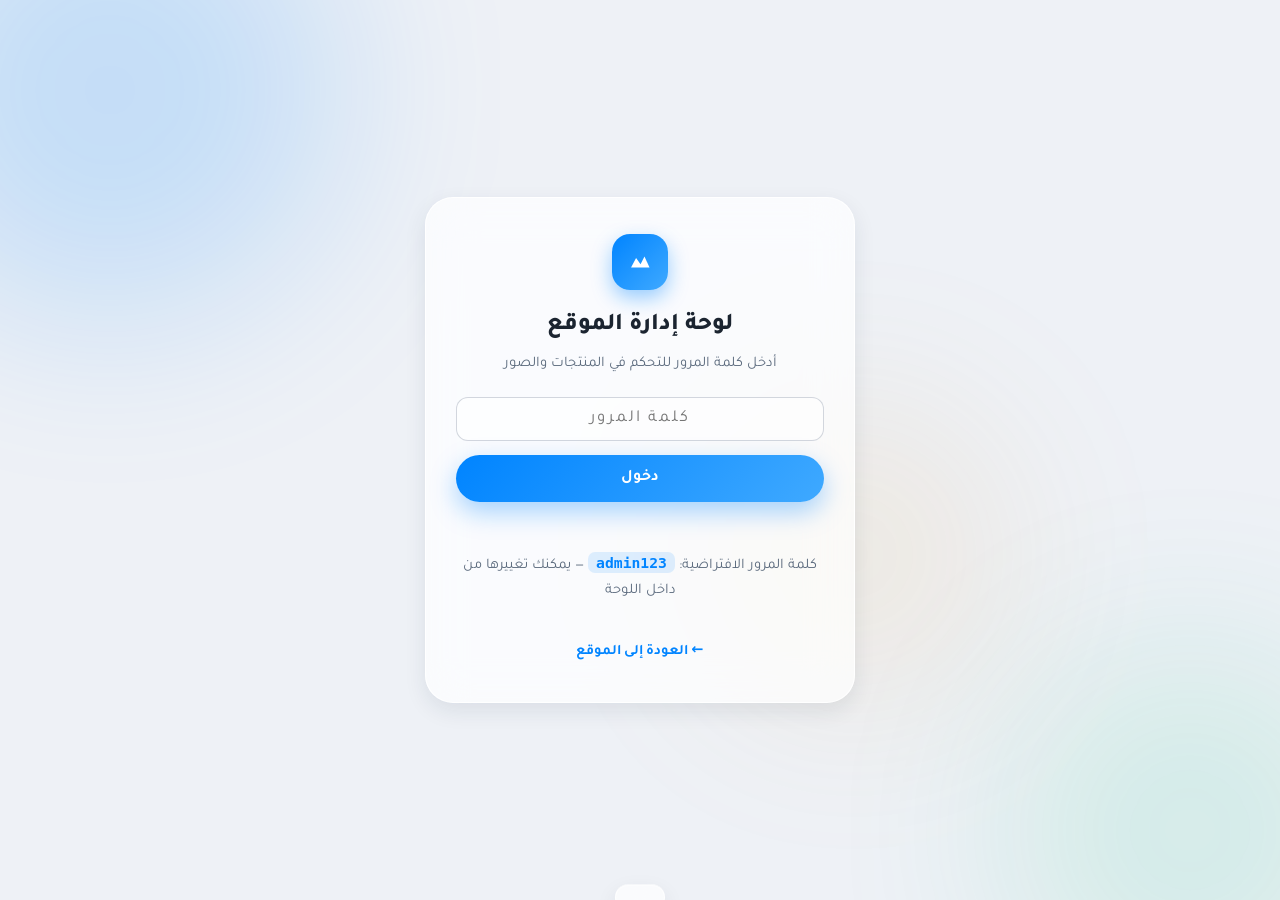
==== admin.html @ 9f842e6d "إضافة صفحة إدارة الموقع مع إضافة/تعديل/حذف المنتجات والصور" ====
<!DOCTYPE html>
<html lang="ar" dir="rtl">
<head>
<meta charset="UTF-8">
<meta name="viewport" content="width=device-width, initial-scale=1.0">
<title>لوحة إدارة الموقع | معمل الصخور</title>
<meta name="robots" content="noindex">
<link rel="preconnect" href="https://fonts.googleapis.com">
<link rel="preconnect" href="https://fonts.gstatic.com" crossorigin>
<link href="https://fonts.googleapis.com/css2?family=Tajawal:wght@300;400;500;700;800&display=swap" rel="stylesheet">
<link rel="stylesheet" href="css/style.css">
<link rel="stylesheet" href="css/admin.css">
<link rel="icon" href="data:image/svg+xml,<svg xmlns='http://www.w3.org/2000/svg' viewBox='0 0 100 100'><rect width='100' height='100' rx='24' fill='%230084FF'/><path d='M22 66 L38 40 L52 58 L64 34 L78 66 Z' fill='white'/></svg>">
</head>
<body>

<div class="bg-orbs" aria-hidden="true">
  <span class="orb orb-1"></span>
  <span class="orb orb-2"></span>
  <span class="orb orb-3"></span>
</div>

<div class="login-wrap" id="loginView">
  <form class="login-card glass" id="loginForm" novalidate>
    <span class="brand-mark login-mark">
      <svg viewBox="0 0 100 100" width="28" height="28"><path d="M18 70 L36 36 L52 58 L66 30 L84 70 Z" fill="currentColor"/></svg>
    </span>
    <h1>لوحة إدارة الموقع</h1>
    <p>أدخل كلمة المرور للتحكم في المنتجات والصور</p>
    <div class="field">
      <input id="passInput" type="password" placeholder="كلمة المرور" autocomplete="current-password" required>
    </div>
    <button type="submit" class="btn btn-primary btn-lg btn-block">دخول</button>
    <p class="form-note" id="loginNote" role="status"></p>
    <p class="login-hint">كلمة المرور الافتراضية: <code>admin123</code> — يمكنك تغييرها من داخل اللوحة</p>
    <a class="back-link" href="index.html">← العودة إلى الموقع</a>
  </form>
</div>

<div id="adminView" hidden>
  <header class="nav glass admin-nav">
    <div class="container nav-inner">
      <a href="index.html" class="btn btn-ghost">← عرض الموقع</a>
      <b class="admin-title">إدارة المنتجات</b>
      <div class="nav-actions">
        <span class="stat-pill glass">المنتجات: <b id="statCount">0</b></span>
        <button class="icon-btn" id="themeToggle" title="الوضع الليلي" aria-label="تبديل المظهر">
          <svg class="ic-sun" viewBox="0 0 24 24" width="18" height="18"><circle cx="12" cy="12" r="4.5" fill="none" stroke="currentColor" stroke-width="1.8"/><g stroke="currentColor" stroke-width="1.8" stroke-linecap="round"><path d="M12 2.5v2.2M12 19.3v2.2M2.5 12h2.2M19.3 12h2.2M5.2 5.2l1.6 1.6M17.2 17.2l1.6 1.6M18.8 5.2l-1.6 1.6M6.8 17.2l-1.6 1.6"/></g></svg>
          <svg class="ic-moon" viewBox="0 0 24 24" width="18" height="18"><path d="M20 14.5A8.2 8.2 0 0 1 9.5 4 8.5 8.5 0 1 0 20 14.5Z" fill="none" stroke="currentColor" stroke-width="1.8" stroke-linejoin="round"/></svg>
        </button>
        <button class="btn btn-outline" id="logoutBtn">خروج</button>
      </div>
    </div>
  </header>

  <main class="container admin-main">

    <section class="panel glass">
      <div class="panel-head">
        <h2 id="formTitle">إضافة منتج جديد</h2>
        <button type="button" class="btn btn-ghost" id="cancelEdit" hidden>إلغاء التعديل</button>
      </div>

      <form id="productForm" class="p-form" novalidate>
        <input type="hidden" id="fId">
        <div class="field-row">
          <div class="field"><label for="fName">اسم المنتج *</label><input id="fName" type="text" placeholder="مثال: ركام 10-20 مم" required></div>
          <div class="field"><label for="fCat">القسم</label>
            <select id="fCat">
              <option value="crush">ركام مكسور</option>
              <option value="natural">حجر طبيعي</option>
              <option value="powder">منتجات مطحونة</option>
            </select>
          </div>
        </div>

        <div class="field"><label for="fDesc">الوصف</label><textarea id="fDesc" rows="2" placeholder="وصف مختصر للمنتج..."></textarea></div>

        <div class="field-row three">
          <div class="field"><label for="fSize">المقاس</label><input id="fSize" type="text" placeholder="10 – 20 مم"></div>
          <div class="field"><label for="fUse">الاستخدام</label><input id="fUse" type="text" placeholder="خرسانة مسلحة"></div>
          <div class="field"><label for="fPrice">السعر</label><input id="fPrice" type="text" placeholder="السعر عند الطلب"></div>
        </div>

        <div class="field">
          <label>صورة المنتج (اختياري)</label>
          <label class="file-box" for="fImage"><span id="fileLabel">📷 اختر صورة من جهازك — JPG أو PNG</span></label>
          <input id="fImage" type="file" accept="image/*" hidden>
          <div class="img-preview" id="imgPreview" hidden>
            <img id="previewImg" alt="معاينة">
            <button type="button" class="btn btn-outline" id="removeImg">إزالة الصورة</button>
          </div>
        </div>

        <button type="submit" class="btn btn-primary btn-lg" id="submitBtn">إضافة المنتج</button>
        <p class="form-note" id="formNote" role="status"></p>
      </form>
    </section>

    <section class="admin-toolbar">
      <h2>المنتجات <span class="count-badge" id="countLabel">0</span></h2>
      <div class="tool-actions">
        <button class="btn btn-ghost" id="changePassBtn">🔒 تغيير كلمة المرور</button>
        <button class="btn btn-ghost" id="restoreBtn">↺ استعادة المنتجات الأصلية</button>
        <button class="btn btn-ghost ghost-danger" id="clearBtn">حذف الكل</button>
      </div>
    </section>

    <section class="admin-grid" id="adminGrid"></section>
    <p class="empty-state glass" id="adminEmpty" hidden>لا توجد منتجات — أضف أول منتج من النموذج أعلاه.</p>

    <p class="storage-note">* التعديلات تُحفظ في هذا المتصفح وتظهر مباشرة في الموقع. عند الرفع على GitHub تُحفظ نسخة الموقع ثابتة، لذا لحفظ التغييرات دائماً اضغط «تصدير المنتجات» واستبدل ملف <code>js/products.js</code>.</p>
    <button class="btn btn-ghost" id="exportBtn">تصدير المنتجات (products.js)</button>
  </main>
</div>

<div class="toast glass" id="toast"></div>

<script src="js/products.js"></script>
<script src="js/admin.js"></script>
</body>
</html>
---- css/style.css ----
:root{
  --blue:#0084FF;
  --blue-2:#3FA9FF;
  --gold:#E8A33D;
  --green:#22C58B;
  --bg:#EEF1F6;
  --bg-2:#E4E9F1;
  --text:#1B2430;
  --muted:#5C6B7E;
  --glass:rgba(255,255,255,.72);
  --glass-brd:rgba(255,255,255,.9);
  --card:#ffffff;
  --shadow:0 18px 44px rgba(24,40,70,.12);
  --shadow-sm:0 8px 22px rgba(24,40,70,.09);
  --r-lg:24px;
  --r-md:16px;
  --r-sm:12px;
  --ring:0 0 0 4px rgba(0,132,255,.18);
}

html[data-theme="dark"]{
  --bg:#15181D;
  --bg-2:#11141A;
  --text:#E9EEF5;
  --muted:#98A6B8;
  --glass:rgba(38,43,52,.66);
  --glass-brd:rgba(255,255,255,.10);
  --card:#1E232B;
  --shadow:0 18px 44px rgba(0,0,0,.45);
  --shadow-sm:0 8px 22px rgba(0,0,0,.35);
}

*{box-sizing:border-box;margin:0;padding:0}
[hidden]{display:none!important}
html{scroll-behavior:smooth}
body{
  font-family:'Tajawal',system-ui,"Segoe UI",sans-serif;
  background:var(--bg);
  color:var(--text);
  line-height:1.7;
  overflow-x:hidden;
  transition:background .4s,color .4s;
}
a{color:inherit;text-decoration:none}
img{max-width:100%;display:block}
button,input,textarea{font-family:inherit}
.container{width:min(1180px,92%);margin-inline:auto}

.bg-orbs{position:fixed;inset:0;z-index:-1;overflow:hidden}
.orb{position:absolute;border-radius:50%;filter:blur(90px);opacity:.5}
.orb-1{width:460px;height:460px;background:rgba(0,132,255,.35);top:-140px;left:-120px;animation:float 16s ease-in-out infinite}
.orb-2{width:380px;height:380px;background:rgba(34,197,139,.25);bottom:-120px;right:-100px;animation:float 20s ease-in-out infinite reverse}
.orb-3{width:300px;height:300px;background:rgba(232,163,61,.22);top:45%;left:55%;animation:float 24s ease-in-out infinite}
@keyframes float{0%,100%{transform:translate(0,0)}50%{transform:translate(40px,-40px)}}

.glass{
  background:var(--glass);
  backdrop-filter:blur(22px) saturate(160%);
  -webkit-backdrop-filter:blur(22px) saturate(160%);
  border:1px solid var(--glass-brd);
  box-shadow:var(--shadow-sm);
}

.btn{
  display:inline-flex;align-items:center;justify-content:center;gap:8px;
  border:none;cursor:pointer;border-radius:999px;
  font-weight:700;font-size:.95rem;padding:11px 22px;
  transition:transform .25s cubic-bezier(.2,.9,.3,1.4),box-shadow .25s,background .25s,color .25s;
}
.btn:active{transform:scale(.96)}
.btn-primary{background:linear-gradient(135deg,var(--blue),var(--blue-2));color:#fff;box-shadow:0 10px 26px rgba(0,132,255,.35)}
.btn-primary:hover{transform:translateY(-2px);box-shadow:0 16px 34px rgba(0,132,255,.45)}
.btn-ghost{background:var(--glass);border:1px solid var(--glass-brd);color:var(--text);backdrop-filter:blur(14px)}
.btn-ghost:hover{transform:translateY(-2px);border-color:var(--blue);color:var(--blue)}
.btn-outline{background:transparent;border:1.5px solid var(--blue);color:var(--blue);padding:9px 18px;font-size:.88rem}
.btn-outline:hover{background:var(--blue);color:#fff;transform:translateY(-2px)}
.btn-lg{padding:14px 30px;font-size:1rem}
.btn-block{width:100%}
.icon-btn{
  width:40px;height:40px;border-radius:50%;border:1px solid var(--glass-brd);
  background:var(--glass);color:var(--text);cursor:pointer;
  display:grid;place-items:center;transition:.25s;flex:none;
}
.icon-btn:hover{border-color:var(--blue);color:var(--blue);transform:translateY(-2px)}

.chip{
  display:inline-block;padding:6px 16px;border-radius:999px;font-size:.82rem;font-weight:700;
  background:rgba(0,132,255,.12);color:var(--blue);border:1px solid rgba(0,132,255,.25);
  margin-bottom:16px;
}
.grad-text{background:linear-gradient(120deg,var(--blue),#7C5CFF 55%,var(--green));-webkit-background-clip:text;background-clip:text;color:transparent}

.nav{position:fixed;top:14px;left:0;right:0;z-index:60;border-radius:var(--r-lg);width:min(1180px,94%);margin-inline:auto;transition:top .3s,box-shadow .3s}
.nav-inner{display:flex;align-items:center;gap:18px;padding:10px 18px}
.brand{display:flex;align-items:center;gap:11px}
.brand-mark{width:42px;height:42px;border-radius:14px;background:linear-gradient(135deg,var(--blue),var(--blue-2));color:#fff;display:grid;place-items:center;box-shadow:0 8px 20px rgba(0,132,255,.4)}
.brand-text{font-weight:800;font-size:1.05rem;line-height:1.25;display:flex;flex-direction:column}
.brand-text small{font-weight:500;font-size:.72rem;color:var(--muted)}
.nav-links{display:flex;gap:4px;margin-inline-start:auto}
.nav-links a{padding:8px 15px;border-radius:999px;font-weight:500;font-size:.94rem;color:var(--muted);transition:.25s}
.nav-links a:hover{color:var(--text);background:rgba(0,132,255,.1)}
.nav-links a.active{color:#fff;background:var(--blue);box-shadow:0 8px 18px rgba(0,132,255,.35)}
.nav-actions{display:flex;align-items:center;gap:9px}
.btn-quote .badge{background:#fff;color:var(--blue);border-radius:999px;min-width:21px;height:21px;display:grid;place-items:center;font-size:.75rem;padding:0 5px}
.burger{display:none}
.ic-moon{display:none}
html[data-theme="dark"] .ic-sun{display:none}
html[data-theme="dark"] .ic-moon{display:block}

.hero{padding:150px 0 70px;position:relative}
.hero-grid{display:grid;grid-template-columns:1.05fr .95fr;gap:48px;align-items:center}
.hero h1{font-size:clamp(2rem,4.4vw,3.4rem);line-height:1.25;font-weight:800;margin-bottom:18px}
.lead{color:var(--muted);font-size:1.08rem;max-width:52ch}
.hero-cta{display:flex;gap:14px;flex-wrap:wrap;margin:30px 0 34px}
.hero-stats{display:flex;gap:34px;flex-wrap:wrap}
.hero-stats strong{font-size:1.9rem;font-weight:800;color:var(--blue);display:block;line-height:1.2}
.hero-stats span{font-size:.85rem;color:var(--muted)}

.hero-card{border-radius:28px;padding:16px;position:relative}
.hero-photo{
  height:330px;border-radius:20px;position:relative;overflow:hidden;
  background:
    linear-gradient(180deg,rgba(0,40,90,.05),rgba(0,20,60,.55)),
    url("data:image/svg+xml,%3Csvg xmlns='http://www.w3.org/2000/svg' width='420' height='330'%3E%3Crect width='420' height='330' fill='%2393A3B5'/%3E%3Cg fill='%2375849A'%3E%3Cellipse cx='70' cy='250' rx='95' ry='60'/%3E%3Cellipse cx='300' cy='285' rx='130' ry='70'/%3E%3C/g%3E%3Cg fill='%236B7A90'%3E%3Cellipse cx='170' cy='300' rx='150' ry='65'/%3E%3C/g%3E%3Cg fill='%23000' fill-opacity='.16'%3E%3Cellipse cx='60' cy='120' rx='34' ry='24' transform='rotate(-16 60 120)'/%3E%3Cellipse cx='150' cy='95' rx='42' ry='28' transform='rotate(10 150 95)'/%3E%3Cellipse cx='245' cy='135' rx='38' ry='26' transform='rotate(-8 245 135)'/%3E%3Cellipse cx='345' cy='100' rx='46' ry='30' transform='rotate(14 345 100)'/%3E%3Cellipse cx='110' cy='200' rx='50' ry='32' transform='rotate(6 110 200)'/%3E%3Cellipse cx='230' cy='225' rx='44' ry='30' transform='rotate(-12 230 225)'/%3E%3Cellipse cx='355' cy='205' rx='40' ry='27' transform='rotate(8 355 205)'/%3E%3C/g%3E%3Cg fill='%23fff' fill-opacity='.22'%3E%3Cellipse cx='95' cy='155' rx='26' ry='17' transform='rotate(-10 95 155)'/%3E%3Cellipse cx='195' cy='165' rx='30' ry='19' transform='rotate(12 195 165)'/%3E%3Cellipse cx='300' cy='175' rx='24' ry='16' transform='rotate(-6 300 175)'/%3E%3C/g%3E%3Cg stroke='%2367748A' stroke-width='3' stroke-linecap='round' opacity='.85'%3E%3Cpath d='M180 40 L235 15'/%3E%3Cpath d='M270 55 L330 32'/%3E%3C/g%3E%3Cg fill='%234B5568'%3E%3Cpath d='M150 10 h70 l16 34 h-102 Z'/%3E%3Cpath d='M236 44 h44 v10 h-44 Z'/%3E%3Cpath d='M170 12 v40' stroke='%234B5568' stroke-width='7'/%3E%3C/g%3E%3Cg fill='%230084FF'%3E%3Cpath d='M148 52 h84 l10 22 h-104 Z'/%3E%3C/g%3E%3Cg fill='%23313A47'%3E%3Ccircle cx='170' cy='80' r='13'/%3E%3Ccircle cx='215' cy='80' r='13'/%3E%3Ccircle cx='290' cy='80' r='10'/%3E%3Ccircle cx='325' cy='80' r='10'/%3E%3C/g%3E%3C/svg%3E");
  background-size:cover;background-position:center;
  animation:kenburns 22s ease-in-out infinite alternate;
}
@keyframes kenburns{from{background-size:100%}to{background-size:112%}}
.hero-photo-overlay{position:absolute;inset:auto 14px 14px 14px;display:flex;gap:10px;flex-wrap:wrap}
.pill{padding:8px 15px;border-radius:999px;font-size:.8rem;font-weight:700;color:#fff}
.pill-2{margin-inline-start:auto;background:rgba(34,197,139,.35)}
.hero-mini-grid{display:grid;grid-template-columns:repeat(3,1fr);gap:10px;margin-top:14px}
.mini{border-radius:var(--r-md);padding:12px;text-align:center;display:flex;flex-direction:column}
.mini strong{font-size:1.15rem;font-weight:800;color:var(--blue)}
.mini span{font-size:.75rem;color:var(--muted)}

.section{padding:78px 0}
.section-alt{background:linear-gradient(180deg,transparent,var(--bg-2),transparent)}
.section-head{text-align:center;max-width:640px;margin:0 auto 38px}
.section-head h2{font-size:clamp(1.6rem,3vw,2.3rem);font-weight:800;margin-bottom:10px}
.section-head p{color:var(--muted)}

.filters{display:flex;gap:10px;justify-content:center;flex-wrap:wrap;margin-bottom:34px}
.filter-btn{
  padding:9px 22px;border-radius:999px;border:1px solid var(--glass-brd);
  background:var(--glass);color:var(--muted);font-weight:700;font-size:.9rem;cursor:pointer;transition:.25s;
}
.filter-btn:hover{color:var(--blue);border-color:var(--blue);transform:translateY(-2px)}
.filter-btn.active{background:var(--blue);color:#fff;border-color:transparent;box-shadow:0 10px 22px rgba(0,132,255,.35)}

.grid{display:grid;grid-template-columns:repeat(auto-fill,minmax(265px,1fr));gap:24px}
.card{border-radius:var(--r-lg);overflow:hidden;display:flex;flex-direction:column;transition:transform .35s cubic-bezier(.2,.9,.3,1.2),box-shadow .35s}
.card:hover{transform:translateY(-8px);box-shadow:var(--shadow)}
.card.hide{display:none}
.card-visual{height:160px;background-size:cover;position:relative}
.card-visual::after{content:"";position:absolute;inset:0;background:linear-gradient(180deg,transparent 45%,rgba(0,0,0,.25))}
.card-img{width:100%;height:160px;object-fit:cover;display:block}
.empty-state{border-radius:var(--r-lg);padding:36px;text-align:center;color:var(--muted);font-weight:500}
.empty-state a{color:var(--blue);font-weight:700;text-decoration:underline}
.foot-links .admin-link{color:var(--blue);font-weight:700}
.card-body{padding:18px 20px 20px;display:flex;flex-direction:column;gap:10px;flex:1}
.card-top{display:flex;align-items:center;justify-content:space-between;gap:8px}
.card-top h3{font-size:1.08rem;font-weight:800}
.tag{font-size:.68rem;font-weight:700;padding:3px 10px;border-radius:999px;background:rgba(0,132,255,.14);color:var(--blue)}
.tag-gold{background:rgba(232,163,61,.18);color:var(--gold)}
.desc{color:var(--muted);font-size:.9rem}
.specs{list-style:none;display:flex;flex-direction:column;gap:4px;font-size:.85rem;color:var(--muted)}
.specs b{color:var(--text)}
.card-foot{margin-top:auto;display:flex;align-items:center;justify-content:space-between;gap:10px;padding-top:12px;border-top:1px dashed rgba(128,140,160,.3)}
.price{font-weight:800;font-size:.86rem;color:var(--blue)}
.add-btn.added{background:var(--green);border-color:var(--green);color:#fff}

.v-sand{background-color:#D9C9A8;background-image:url("data:image/svg+xml,%3Csvg xmlns='http://www.w3.org/2000/svg' width='200' height='140'%3E%3Cg fill='%23000' fill-opacity='.12'%3E%3Ccircle cx='20' cy='25' r='4'/%3E%3Ccircle cx='65' cy='15' r='3'/%3E%3Ccircle cx='110' cy='35' r='5'/%3E%3Ccircle cx='155' cy='20' r='3.5'/%3E%3Ccircle cx='40' cy='70' r='4.5'/%3E%3Ccircle cx='90' cy='85' r='3'/%3E%3Ccircle cx='135' cy='65' r='4'/%3E%3Ccircle cx='180' cy='90' r='5'/%3E%3Ccircle cx='25' cy='115' r='3.5'/%3E%3Ccircle cx='75' cy='125' r='4'/%3E%3Ccircle cx='125' cy='115' r='3'/%3E%3Ccircle cx='170' cy='130' r='4.5'/%3E%3C/g%3E%3Cg fill='%23fff' fill-opacity='.35'%3E%3Ccircle cx='45' cy='45' r='2.5'/%3E%3Ccircle cx='100' cy='60' r='2'/%3E%3Ccircle cx='150' cy='50' r='3'/%3E%3Ccircle cx='60' cy='100' r='2.5'/%3E%3Ccircle cx='145' cy='100' r='2'/%3E%3C/g%3E%3C/svg%3E")}
.v-gravel{background-color:#A8B2BE;background-image:url("data:image/svg+xml,%3Csvg xmlns='http://www.w3.org/2000/svg' width='200' height='140'%3E%3Cg fill='%23000' fill-opacity='.15'%3E%3Cellipse cx='30' cy='30' rx='17' ry='12' transform='rotate(-14 30 30)'/%3E%3Cellipse cx='85' cy='22' rx='15' ry='11' transform='rotate(9 85 22)'/%3E%3Cellipse cx='140' cy='35' rx='18' ry='13' transform='rotate(-6 140 35)'/%3E%3Cellipse cx='185' cy='20' rx='14' ry='10' transform='rotate(16 185 20)'/%3E%3Cellipse cx='55' cy='75' rx='19' ry='13' transform='rotate(7 55 75)'/%3E%3Cellipse cx='115' cy='82' rx='16' ry='12' transform='rotate(-11 115 82)'/%3E%3Cellipse cx='170' cy='75' rx='17' ry='12' transform='rotate(5 170 75)'/%3E%3Cellipse cx='25' cy='120' rx='16' ry='11' transform='rotate(-9 25 120)'/%3E%3Cellipse cx='90' cy='125' rx='18' ry='12' transform='rotate(12 90 125)'/%3E%3Cellipse cx='150' cy='118' rx='15' ry='11' transform='rotate(-4 150 118)'/%3E%3C/g%3E%3Cg fill='%23fff' fill-opacity='.26'%3E%3Cellipse cx='60' cy='45' rx='11' ry='7' transform='rotate(-10 60 45)'/%3E%3Cellipse cx='130' cy='60' rx='12' ry='8' transform='rotate(8 130 60)'/%3E%3Cellipse cx='180' cy='105' rx='10' ry='7' transform='rotate(-6 180 105)'/%3E%3Cellipse cx='45' cy='100' rx='11' ry='7' transform='rotate(14 45 100)'/%3E%3C/g%3E%3C/svg%3E")}
.v-gravel2{background-color:#98A4B3;background-image:url("data:image/svg+xml,%3Csvg xmlns='http://www.w3.org/2000/svg' width='200' height='140'%3E%3Cg fill='%23000' fill-opacity='.17'%3E%3Cellipse cx='40' cy='35' rx='24' ry='17' transform='rotate(-12 40 35)'/%3E%3Cellipse cx='110' cy='28' rx='22' ry='16' transform='rotate(8 110 28)'/%3E%3Cellipse cx='175' cy='40' rx='25' ry='17' transform='rotate(-5 175 40)'/%3E%3Cellipse cx='70' cy='95' rx='26' ry='18' transform='rotate(11 70 95)'/%3E%3Cellipse cx='145' cy='100' rx='23' ry='16' transform='rotate(-9 145 100)'/%3E%3Cellipse cx='15' cy='110' rx='20' ry='14' transform='rotate(6 15 110)'/%3E%3C/g%3E%3Cg fill='%23fff' fill-opacity='.24'%3E%3Cellipse cx='75' cy='55' rx='15' ry='10' transform='rotate(-8 75 55)'/%3E%3Cellipse cx='150' cy='70' rx='14' ry='10' transform='rotate(10 150 70)'/%3E%3Cellipse cx='35' cy='75' rx='13' ry='9' transform='rotate(5 35 75)'/%3E%3C/g%3E%3C/svg%3E")}
.v-rock{background-color:#7C8797;background-image:url("data:image/svg+xml,%3Csvg xmlns='http://www.w3.org/2000/svg' width='200' height='140'%3E%3Cg fill='%23000' fill-opacity='.2'%3E%3Cellipse cx='45' cy='40' rx='33' ry='23' transform='rotate(-14 45 40)'/%3E%3Cellipse cx='130' cy='32' rx='30' ry='21' transform='rotate(9 130 32)'/%3E%3Cellipse cx='185' cy='75' rx='28' ry='20' transform='rotate(-7 185 75)'/%3E%3Cellipse cx='75' cy='105' rx='34' ry='24' transform='rotate(6 75 105)'/%3E%3Cellipse cx='150' cy='120' rx='26' ry='18' transform='rotate(-11 150 120)'/%3E%3C/g%3E%3Cg fill='%23fff' fill-opacity='.22'%3E%3Cellipse cx='95' cy='65' rx='20' ry='13' transform='rotate(-9 95 65)'/%3E%3Cellipse cx='30' cy='95' rx='17' ry='11' transform='rotate(12 30 95)'/%3E%3Cellipse cx='165' cy='35' rx='16' ry='11' transform='rotate(5 165 35)'/%3E%3C/g%3E%3C/svg%3E")}
.v-boulder{background-color:#A99480;background-image:url("data:image/svg+xml,%3Csvg xmlns='http://www.w3.org/2000/svg' width='200' height='140'%3E%3Cg fill='%23000' fill-opacity='.18'%3E%3Cpath d='M15 70 L35 30 L70 28 L88 62 L66 92 Z'/%3E%3Cpath d='M100 60 L118 22 L155 26 L170 58 L146 86 L112 84 Z'/%3E%3Cpath d='M40 118 L58 96 L95 100 L104 130 L60 138 Z'/%3E%3Cpath d='M150 112 L170 92 L198 100 L196 132 L162 136 Z'/%3E%3C/g%3E%3Cg fill='%23fff' fill-opacity='.25'%3E%3Cpath d='M30 62 L42 40 L64 40 L70 60 Z'/%3E%3Cpath d='M114 54 L126 32 L150 34 L154 54 Z'/%3E%3C/g%3E%3C/svg%3E")}
.v-wash{background-color:#9DA895;background-image:url("data:image/svg+xml,%3Csvg xmlns='http://www.w3.org/2000/svg' width='200' height='140'%3E%3Cg fill='%23000' fill-opacity='.16'%3E%3Cellipse cx='35' cy='32' rx='20' ry='14' transform='rotate(-15 35 32)'/%3E%3Cellipse cx='95' cy='25' rx='18' ry='13' transform='rotate(10 95 25)'/%3E%3Cellipse cx='155' cy='38' rx='21' ry='15' transform='rotate(-6 155 38)'/%3E%3Cellipse cx='60' cy='85' rx='22' ry='15' transform='rotate(8 60 85)'/%3E%3Cellipse cx='125' cy='90' rx='19' ry='14' transform='rotate(-10 125 90)'/%3E%3Cellipse cx='185' cy='85' rx='17' ry='12' transform='rotate(5 185 85)'/%3E%3Cellipse cx='30' cy='125' rx='18' ry='13' transform='rotate(-8 30 125)'/%3E%3Cellipse cx='100' cy='128' rx='20' ry='14' transform='rotate(12 100 128)'/%3E%3Cellipse cx='165' cy='125' rx='18' ry='12' transform='rotate(-5 165 125)'/%3E%3C/g%3E%3Cg fill='%23fff' fill-opacity='.3'%3E%3Cellipse cx='70' cy='52' rx='13' ry='9' transform='rotate(-9 70 52)'/%3E%3Cellipse cx='140' cy='65' rx='12' ry='8' transform='rotate(7 140 65)'/%3E%3Cellipse cx='45' cy='105' rx='11' ry='8' transform='rotate(4 45 105)'/%3E%3Cellipse cx='150' cy='105' rx='12' ry='8' transform='rotate(-12 150 105)'/%3E%3C/g%3E%3C/svg%3E")}
.v-powder{background:radial-gradient(120% 100% at 30% 20%,#FBFBF9,#DFE1DC 60%,#C9CCC5)}
.v-dust{background:radial-gradient(120% 100% at 70% 25%,#EFF1F4,#D3D8DF 55%,#B9C0CA)}

.about-grid{display:grid;grid-template-columns:.9fr 1.1fr;gap:48px;align-items:center}
.about-media{position:relative}
.about-photo{height:420px;border-radius:28px;background:
  linear-gradient(180deg,rgba(0,40,90,.06),rgba(0,20,60,.5)),
  url("data:image/svg+xml,%3Csvg xmlns='http://www.w3.org/2000/svg' width='420' height='420'%3E%3Crect width='420' height='420' fill='%238B97A8'/%3E%3Cg fill='%23000' fill-opacity='.17'%3E%3Cellipse cx='70' cy='80' rx='45' ry='32' transform='rotate(-14 70 80)'/%3E%3Cellipse cx='190' cy='60' rx='40' ry='29' transform='rotate(10 190 60)'/%3E%3Cellipse cx='320' cy='95' rx='48' ry='34' transform='rotate(-6 320 95)'/%3E%3Cellipse cx='120' cy='190' rx='52' ry='36' transform='rotate(8 120 190)'/%3E%3Cellipse cx='260' cy='210' rx='46' ry='33' transform='rotate(-10 260 210)'/%3E%3Cellipse cx='370' cy='200' rx='42' ry='30' transform='rotate(6 370 200)'/%3E%3Cellipse cx='80' cy='300' rx='50' ry='35' transform='rotate(-8 80 300)'/%3E%3Cellipse cx='220' cy='330' rx='55' ry='38' transform='rotate(9 220 330)'/%3E%3Cellipse cx='360' cy='320' rx='44' ry='31' transform='rotate(-5 360 320)'/%3E%3C/g%3E%3Cg fill='%23fff' fill-opacity='.24'%3E%3Cellipse cx='150' cy='130' rx='30' ry='20' transform='rotate(-9 150 130)'/%3E%3Cellipse cx='300' cy='155' rx='28' ry='19' transform='rotate(7 300 155)'/%3E%3Cellipse cx='60' cy='240' rx='26' ry='18' transform='rotate(5 60 240)'/%3E%3Cellipse cx='330' cy='265' rx='27' ry='18' transform='rotate(-7 330 265)'/%3E%3C/g%3E%3Cg fill='%233E4756'%3E%3Cpath d='M120 15 h80 l18 40 h-116 Z'/%3E%3Crect x='155' y='55' width='12' height='70' fill='%233E4756'/%3E%3C/g%3E%3Cpath d='M118 56 h96 l14 30 h-124 Z' fill='%230084FF'/%3E%3Cg fill='%232C3440'%3E%3Ccircle cx='140' cy='96' r='16'/%3E%3Ccircle cx='196' cy='96' r='16'/%3E%3Ccircle cx='285' cy='100' r='13'/%3E%3Ccircle cx='325' cy='100' r='13'/%3E%3C/g%3E%3Cpath d='M0 340 h420 v80 H0 Z' fill='%236E7A8C'/%3E%3Cpath d='M0 358 h420 v10 H0 Z' fill='%23E8A33D' fill-opacity='.7'/%3E%3C/svg%3E");
  background-size:cover;background-position:center;box-shadow:var(--shadow)}
.about-badge{position:absolute;bottom:-22px;inset-inline-start:26px;border-radius:20px;padding:16px 26px;text-align:center}
.about-badge strong{display:block;font-size:1.9rem;font-weight:800;color:var(--blue);line-height:1.2}
.about-badge span{font-size:.82rem;color:var(--muted)}
.about-copy h2{font-size:clamp(1.5rem,2.8vw,2.15rem);font-weight:800;margin-bottom:14px}
.about-copy p{color:var(--muted);margin-bottom:22px}
.feature-list{display:flex;flex-direction:column;gap:14px}
.feature{display:flex;gap:14px;align-items:flex-start;border-radius:var(--r-md);padding:15px 18px;transition:transform .3s}
.feature:hover{transform:translateX(-6px)}
.f-ic{width:34px;height:34px;flex:none;border-radius:11px;background:linear-gradient(135deg,var(--blue),var(--blue-2));color:#fff;display:grid;place-items:center;font-size:.9rem;box-shadow:0 8px 16px rgba(0,132,255,.35)}
.feature h4{font-size:.98rem;font-weight:800}
.feature p{font-size:.86rem;color:var(--muted);margin:0}

.steps{display:grid;grid-template-columns:repeat(auto-fit,minmax(230px,1fr));gap:22px}
.step{border-radius:var(--r-lg);padding:26px 24px;position:relative;overflow:hidden;transition:transform .35s,box-shadow .35s}
.step:hover{transform:translateY(-8px);box-shadow:var(--shadow)}
.step-num{font-size:2.6rem;font-weight:800;color:rgba(0,132,255,.18);line-height:1;display:block;margin-bottom:8px}
.step h3{font-size:1.05rem;font-weight:800;margin-bottom:6px}
.step p{font-size:.88rem;color:var(--muted)}

.contact-grid{display:grid;grid-template-columns:1fr 1fr;gap:44px;align-items:start}
.contact-info h2{font-size:clamp(1.5rem,2.8vw,2.1rem);font-weight:800;margin-bottom:12px}
.contact-info>p{color:var(--muted);margin-bottom:24px}
.contact-list{list-style:none;display:grid;gap:12px}
.contact-list li{display:flex;gap:14px;align-items:center;border-radius:var(--r-md);padding:13px 17px}
.contact-list span{font-size:1.2rem}
.contact-list b{display:block;font-size:.92rem}
.contact-list a,.contact-list small{color:var(--muted);font-size:.88rem}
.contact-list a:hover{color:var(--blue)}

.contact-form{border-radius:var(--r-lg);padding:26px}
.field{display:flex;flex-direction:column;gap:6px;margin-bottom:14px;flex:1}
.field label{font-size:.85rem;font-weight:700}
.field input,.field textarea{
  border:1px solid rgba(128,140,160,.35);background:rgba(255,255,255,.55);
  color:var(--text);border-radius:var(--r-sm);padding:11px 14px;font-size:.94rem;outline:none;transition:.25s;resize:vertical;
}
html[data-theme="dark"] .field input,html[data-theme="dark"] .field textarea{background:rgba(255,255,255,.06)}
.field input:focus,.field textarea:focus{border-color:var(--blue);box-shadow:var(--ring);background:rgba(255,255,255,.85)}
html[data-theme="dark"] .field input:focus,html[data-theme="dark"] .field textarea:focus{background:rgba(255,255,255,.1)}
.field-row{display:flex;gap:12px}
.form-note{font-size:.86rem;text-align:center;min-height:1.2em;margin-top:10px;color:var(--green);font-weight:700}
.form-note.err{color:#E5484D}

.footer{padding:34px 0 40px;border-top:1px solid rgba(128,140,160,.2);margin-top:20px}
.footer-inner{display:flex;align-items:center;justify-content:space-between;gap:20px;flex-wrap:wrap}
.foot-brand{display:flex;align-items:center;gap:11px}
.foot-brand b{display:block}
.foot-brand small{color:var(--muted)}
.foot-links{display:flex;gap:18px;flex-wrap:wrap}
.foot-links a{color:var(--muted);font-size:.9rem;transition:.25s}
.foot-links a:hover{color:var(--blue)}
.copy{color:var(--muted);font-size:.84rem}

.drawer-backdrop{position:fixed;inset:0;background:rgba(10,14,20,.5);backdrop-filter:blur(4px);opacity:0;visibility:hidden;transition:.35s;z-index:80}
.drawer-backdrop.open{opacity:1;visibility:visible}
.drawer{
  position:fixed;top:0;bottom:0;inset-inline-start:0;width:min(400px,92%);
  z-index:90;transform:translateX(105%);transition:transform .45s cubic-bezier(.2,.9,.3,1);
  display:flex;flex-direction:column;border-radius:var(--r-lg) 0 0 var(--r-lg);
}
.drawer.open{transform:translateX(0)!important}
.drawer-head{display:flex;align-items:center;justify-content:space-between;padding:18px 20px;border-bottom:1px solid rgba(128,140,160,.25)}
.drawer-head h3{font-size:1.1rem;font-weight:800}
.drawer-body{flex:1;overflow-y:auto;padding:16px 20px;display:flex;flex-direction:column;gap:12px}
.empty{text-align:center;color:var(--muted);margin:auto 0;padding:30px 0}
.empty span{font-size:2.6rem;display:block;margin-bottom:10px}
.empty small{font-size:.82rem}
.q-item{display:flex;align-items:center;gap:10px;background:var(--card);border:1px solid rgba(128,140,160,.25);border-radius:var(--r-md);padding:11px 13px;animation:pop .3s cubic-bezier(.2,.9,.3,1.5)}
@keyframes pop{from{opacity:0;transform:scale(.9)}to{opacity:1;transform:scale(1)}}
.q-item .q-name{font-size:.9rem;font-weight:700;flex:1}
.q-qty{width:74px;border:1px solid rgba(128,140,160,.4);border-radius:9px;padding:6px 8px;background:transparent;color:var(--text);font-size:.85rem;text-align:center}
.q-unit{font-size:.75rem;color:var(--muted)}
.q-del{border:none;background:rgba(229,72,77,.12);color:#E5484D;width:28px;height:28px;border-radius:8px;cursor:pointer;font-weight:700;transition:.2s}
.q-del:hover{background:#E5484D;color:#fff}
.drawer-foot{padding:16px 20px 20px;border-top:1px solid rgba(128,140,160,.25)}

.toast{
  position:fixed;bottom:26px;left:50%;transform:translate(-50%,140%);
  z-index:120;padding:12px 24px;border-radius:999px;font-weight:700;font-size:.92rem;
  transition:transform .45s cubic-bezier(.2,.9,.3,1.4);pointer-events:none;
}
.toast.show{transform:translate(-50%,0)}

.reveal{opacity:0;transform:translateY(28px);transition:opacity .7s ease,transform .7s cubic-bezier(.2,.8,.3,1)}
.reveal.in{opacity:1;transform:none}

@media (max-width:980px){
  .hero-grid,.about-grid,.contact-grid{grid-template-columns:1fr}
  .nav-links{
    position:absolute;top:calc(100% + 10px);inset-inline:0;flex-direction:column;
    background:var(--glass);backdrop-filter:blur(24px);border:1px solid var(--glass-brd);
    border-radius:var(--r-lg);padding:12px;box-shadow:var(--shadow);
    opacity:0;visibility:hidden;transform:translateY(-12px);transition:.3s;
  }
  .nav-links.open{opacity:1;visibility:visible;transform:none}
  .nav-links a{text-align:center;padding:12px}
  .burger{display:grid}
  .btn-quote{padding:11px 16px}
  .btn-quote .label{display:none}
  .hero{padding-top:130px}
  .about-photo{height:320px}
}
@media (max-width:560px){
  .hero-stats{gap:20px}
  .hero-stats strong{font-size:1.5rem}
  .field-row{flex-direction:column;gap:0}
  .grid{grid-template-columns:1fr}
  .btn-lg{width:100%}
  .hero-cta{flex-direction:column}
  .footer-inner{flex-direction:column;text-align:center}
}
@media (prefers-reduced-motion:reduce){
  *{animation:none!important;transition:none!important}
  .reveal{opacity:1;transform:none}
}
---- css/admin.css ----
.login-wrap{min-height:100vh;display:grid;place-items:center;padding:24px}
.login-card{width:min(430px,100%);border-radius:28px;padding:36px 30px;text-align:center}
.login-mark{margin:0 auto 16px;width:56px;height:56px;border-radius:18px}
.login-card h1{font-size:1.5rem;font-weight:800;margin-bottom:6px}
.login-card>p{color:var(--muted);font-size:.92rem;margin-bottom:20px}
.login-card .field{text-align:start}
.login-card .field input{text-align:center;font-size:1.05rem;letter-spacing:2px}
.login-hint{font-size:.8rem;color:var(--muted);margin-top:14px}
.login-hint code{background:rgba(0,132,255,.12);color:var(--blue);padding:2px 8px;border-radius:7px;font-weight:700}
.back-link{display:inline-block;margin-top:16px;color:var(--blue);font-weight:700;font-size:.9rem}
.back-link:hover{text-decoration:underline}

.admin-nav{position:fixed;top:14px;left:0;right:0;z-index:60;width:min(1180px,94%);margin-inline:auto}
.admin-title{font-weight:800;font-size:1.05rem}
.stat-pill{padding:8px 15px;border-radius:999px;font-size:.85rem;color:var(--muted)}
.stat-pill b{color:var(--blue)}

.admin-main{padding-top:118px;padding-bottom:60px;display:flex;flex-direction:column;gap:26px}
.panel{border-radius:var(--r-lg);padding:26px}
.panel-head{display:flex;align-items:center;justify-content:space-between;gap:14px;margin-bottom:18px;flex-wrap:wrap}
.panel-head h2{font-size:1.25rem;font-weight:800}
.p-form .field input,.p-form .field textarea,.p-form .field select{
  width:100%;border:1px solid rgba(128,140,160,.35);background:rgba(255,255,255,.55);
  color:var(--text);border-radius:var(--r-sm);padding:11px 14px;font-size:.94rem;outline:none;transition:.25s;
}
html[data-theme="dark"] .p-form .field input,
html[data-theme="dark"] .p-form .field textarea,
html[data-theme="dark"] .p-form .field select{background:rgba(255,255,255,.06)}
.p-form .field select{appearance:none;background-image:url("data:image/svg+xml,%3Csvg xmlns='http://www.w3.org/2000/svg' width='12' height='8'%3E%3Cpath d='M1 1l5 5 5-5' fill='none' stroke='%230084FF' stroke-width='2' stroke-linecap='round'/%3E%3C/svg%3E");background-repeat:no-repeat;background-position:left 14px center;padding-left:36px}
.p-form .field input:focus,.p-form .field textarea:focus,.p-form .field select:focus{border-color:var(--blue);box-shadow:var(--ring)}
.field-row.three{display:flex;gap:12px}

.file-box{
  display:block;border:2px dashed rgba(0,132,255,.45);border-radius:var(--r-md);
  padding:20px;text-align:center;color:var(--blue);font-weight:700;font-size:.9rem;
  cursor:pointer;transition:.25s;background:rgba(0,132,255,.05);
}
.file-box:hover{background:rgba(0,132,255,.12);transform:translateY(-2px)}
.img-preview{display:flex;align-items:center;gap:14px;margin-top:12px}
.img-preview img{width:96px;height:72px;object-fit:cover;border-radius:12px;border:1px solid var(--glass-brd)}

.admin-toolbar{display:flex;align-items:center;justify-content:space-between;gap:14px;flex-wrap:wrap}
.admin-toolbar h2{font-size:1.2rem;font-weight:800;display:flex;align-items:center;gap:10px}
.count-badge{background:var(--blue);color:#fff;border-radius:999px;min-width:28px;height:28px;display:inline-grid;place-items:center;font-size:.82rem;padding:0 8px}
.tool-actions{display:flex;gap:10px;flex-wrap:wrap}
.btn.ghost-danger{color:#E5484D}
.btn.ghost-danger:hover{border-color:#E5484D;color:#fff;background:#E5484D}

.admin-grid{display:grid;grid-template-columns:repeat(auto-fill,minmax(250px,1fr));gap:20px}
.a-card{border-radius:var(--r-lg);overflow:hidden;background:var(--card);border:1px solid var(--glass-brd);box-shadow:var(--shadow-sm);display:flex;flex-direction:column;transition:transform .3s,box-shadow .3s}
.a-card:hover{transform:translateY(-5px);box-shadow:var(--shadow)}
.a-media{height:145px;background-size:cover;background-position:center;position:relative}
.a-media img{width:100%;height:145px;object-fit:cover;display:block}
.a-body{padding:15px 16px 16px;display:flex;flex-direction:column;gap:8px;flex:1}
.a-body h3{font-size:1rem;font-weight:800}
.a-meta{font-size:.8rem;color:var(--muted)}
.a-actions{display:flex;gap:8px;margin-top:auto;padding-top:10px;border-top:1px dashed rgba(128,140,160,.3)}
.a-actions .btn{flex:1;padding:8px 10px;font-size:.83rem}
.a-actions .danger-del{border-color:#E5484D;color:#E5484D}
.a-actions .danger-del:hover{background:#E5484D;color:#fff}

.storage-note{font-size:.83rem;color:var(--muted);background:rgba(232,163,61,.1);border:1px dashed rgba(232,163,61,.5);border-radius:var(--r-md);padding:14px 16px}
.storage-note code{background:rgba(0,132,255,.12);color:var(--blue);padding:1px 6px;border-radius:6px;font-weight:700}

@media (max-width:760px){
  .admin-nav .nav-inner{flex-wrap:wrap;gap:10px;padding:10px 14px}
  .admin-title{order:3;width:100%;text-align:center}
  .stat-pill{display:none}
  .field-row,.field-row.three{flex-direction:column;gap:0}
  .panel{padding:20px}
  .admin-toolbar{flex-direction:column;align-items:stretch}
  .tool-actions .btn{flex:1}
}
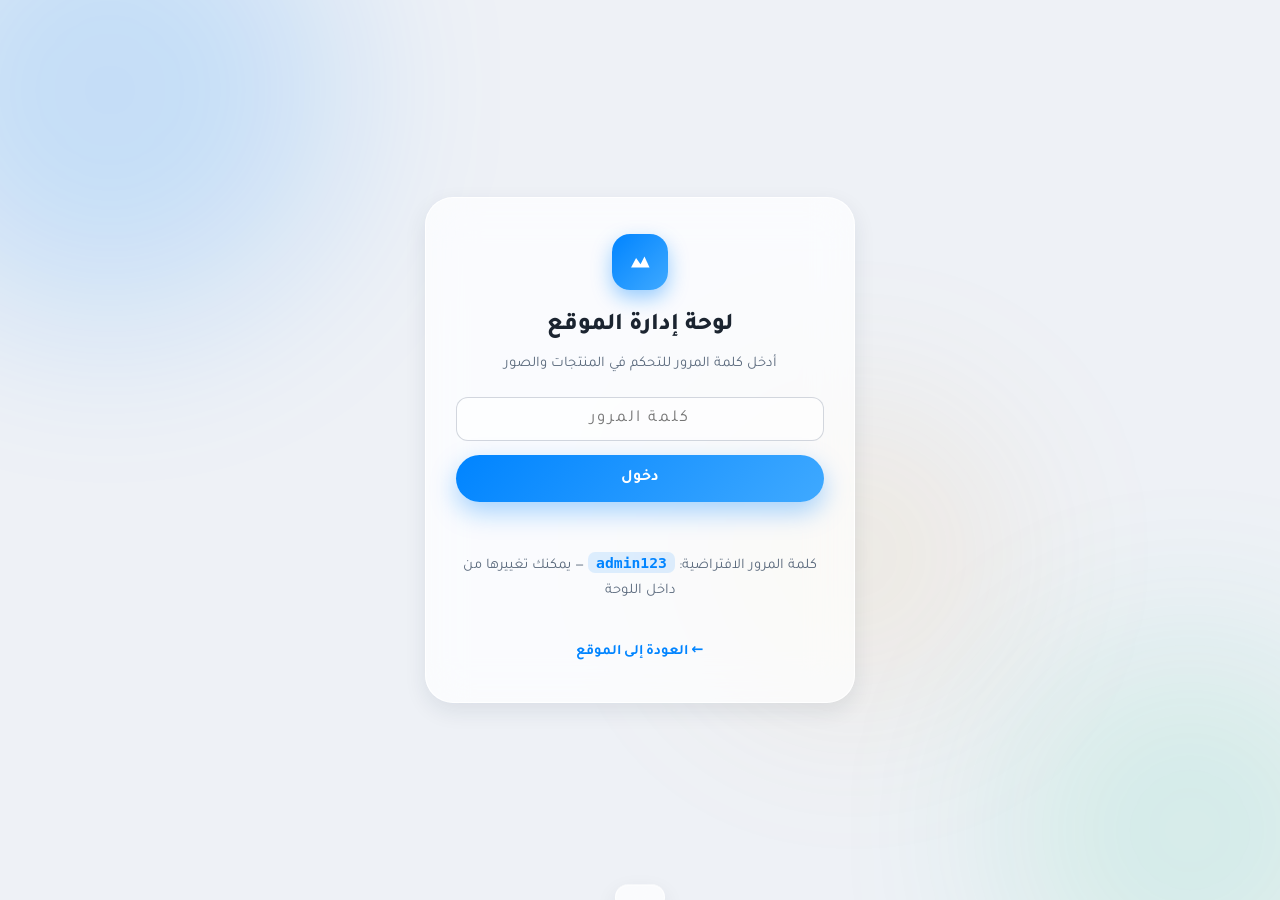
==== commit 2fdbf9be: "تغيير اسم المصنع إلى SARL PIERRE DE KOROULISS" ====
--- a/admin.html
+++ b/admin.html
@@ -3,7 +3,7 @@
 <head>
 <meta charset="UTF-8">
 <meta name="viewport" content="width=device-width, initial-scale=1.0">
-<title>لوحة إدارة الموقع | معمل الصخور</title>
+<title>لوحة إدارة الموقع | SARL PIERRE DE KOROULISS</title>
 <meta name="robots" content="noindex">
 <link rel="preconnect" href="https://fonts.googleapis.com">
 <link rel="preconnect" href="https://fonts.gstatic.com" crossorigin>
--- a/css/style.css
+++ b/css/style.css
@@ -94,7 +94,7 @@
 .nav-inner{display:flex;align-items:center;gap:18px;padding:10px 18px}
 .brand{display:flex;align-items:center;gap:11px}
 .brand-mark{width:42px;height:42px;border-radius:14px;background:linear-gradient(135deg,var(--blue),var(--blue-2));color:#fff;display:grid;place-items:center;box-shadow:0 8px 20px rgba(0,132,255,.4)}
-.brand-text{font-weight:800;font-size:1.05rem;line-height:1.25;display:flex;flex-direction:column}
+.brand-text{font-weight:800;font-size:clamp(.85rem,1.5vw,1.05rem);line-height:1.25;display:flex;flex-direction:column;white-space:nowrap}
 .brand-text small{font-weight:500;font-size:.72rem;color:var(--muted)}
 .nav-links{display:flex;gap:4px;margin-inline-start:auto}
 .nav-links a{padding:8px 15px;border-radius:999px;font-weight:500;font-size:.94rem;color:var(--muted);transition:.25s}
@@ -149,6 +149,8 @@
 .filter-btn.active{background:var(--blue);color:#fff;border-color:transparent;box-shadow:0 10px 22px rgba(0,132,255,.35)}
 
 .grid{display:grid;grid-template-columns:repeat(auto-fill,minmax(265px,1fr));gap:24px}
+.card{cursor:pointer}
+.card:focus-visible{outline:none;box-shadow:var(--ring),var(--shadow)}
 .card{border-radius:var(--r-lg);overflow:hidden;display:flex;flex-direction:column;transition:transform .35s cubic-bezier(.2,.9,.3,1.2),box-shadow .35s}
 .card:hover{transform:translateY(-8px);box-shadow:var(--shadow)}
 .card.hide{display:none}
@@ -261,6 +263,32 @@
 .q-del:hover{background:#E5484D;color:#fff}
 .drawer-foot{padding:16px 20px 20px;border-top:1px solid rgba(128,140,160,.25)}
 
+.modal-backdrop{
+  position:fixed;inset:0;z-index:110;background:rgba(10,14,20,.55);
+  backdrop-filter:blur(6px);-webkit-backdrop-filter:blur(6px);
+  display:grid;place-items:center;padding:22px;
+  opacity:0;visibility:hidden;transition:.3s;
+}
+.modal-backdrop.open{opacity:1;visibility:visible}
+.modal{
+  width:min(660px,100%);max-height:90vh;overflow-y:auto;border-radius:26px;
+  position:relative;transform:translateY(26px) scale(.96);
+  transition:transform .4s cubic-bezier(.2,.9,.3,1.35);
+}
+.modal-backdrop.open .modal{transform:none}
+.modal-close{position:absolute;top:14px;inset-inline-end:14px;z-index:3;background:rgba(255,255,255,.88);color:#1B2430;box-shadow:0 6px 16px rgba(0,0,0,.2)}
+.modal-close:hover{background:#fff;color:var(--blue)}
+.modal-media{height:250px;overflow:hidden}
+.modal-media img{width:100%;height:250px;object-fit:cover;display:block}
+.modal-visual{width:100%;height:250px;background-size:cover;background-position:center;position:relative}
+.modal-visual::after{content:"";position:absolute;inset:0;background:linear-gradient(180deg,transparent 50%,rgba(0,0,0,.28))}
+.modal-body{padding:22px 26px 26px}
+.modal-top{display:flex;align-items:center;gap:12px;margin-bottom:10px;flex-wrap:wrap}
+.modal-top h2{font-size:1.45rem;font-weight:800}
+.modal-specs{display:grid;grid-template-columns:1fr 1fr;gap:8px;margin-top:14px;background:rgba(0,132,255,.06);border:1px solid rgba(0,132,255,.15);border-radius:var(--r-md);padding:14px 16px}
+.modal-foot{display:flex;align-items:center;justify-content:space-between;gap:14px;margin-top:18px;padding-top:16px;border-top:1px dashed rgba(128,140,160,.35);flex-wrap:wrap}
+.modal-foot .price{font-size:1.05rem}
+
 .toast{
   position:fixed;bottom:26px;left:50%;transform:translate(-50%,140%);
   z-index:120;padding:12px 24px;border-radius:999px;font-weight:700;font-size:.92rem;
@@ -288,6 +316,9 @@
   .about-photo{height:320px}
 }
 @media (max-width:560px){
+  .brand-text small{display:none}
+  .modal-specs{grid-template-columns:1fr}
+  .modal-media,.modal-media img,.modal-visual{height:190px}
   .hero-stats{gap:20px}
   .hero-stats strong{font-size:1.5rem}
   .field-row{flex-direction:column;gap:0}
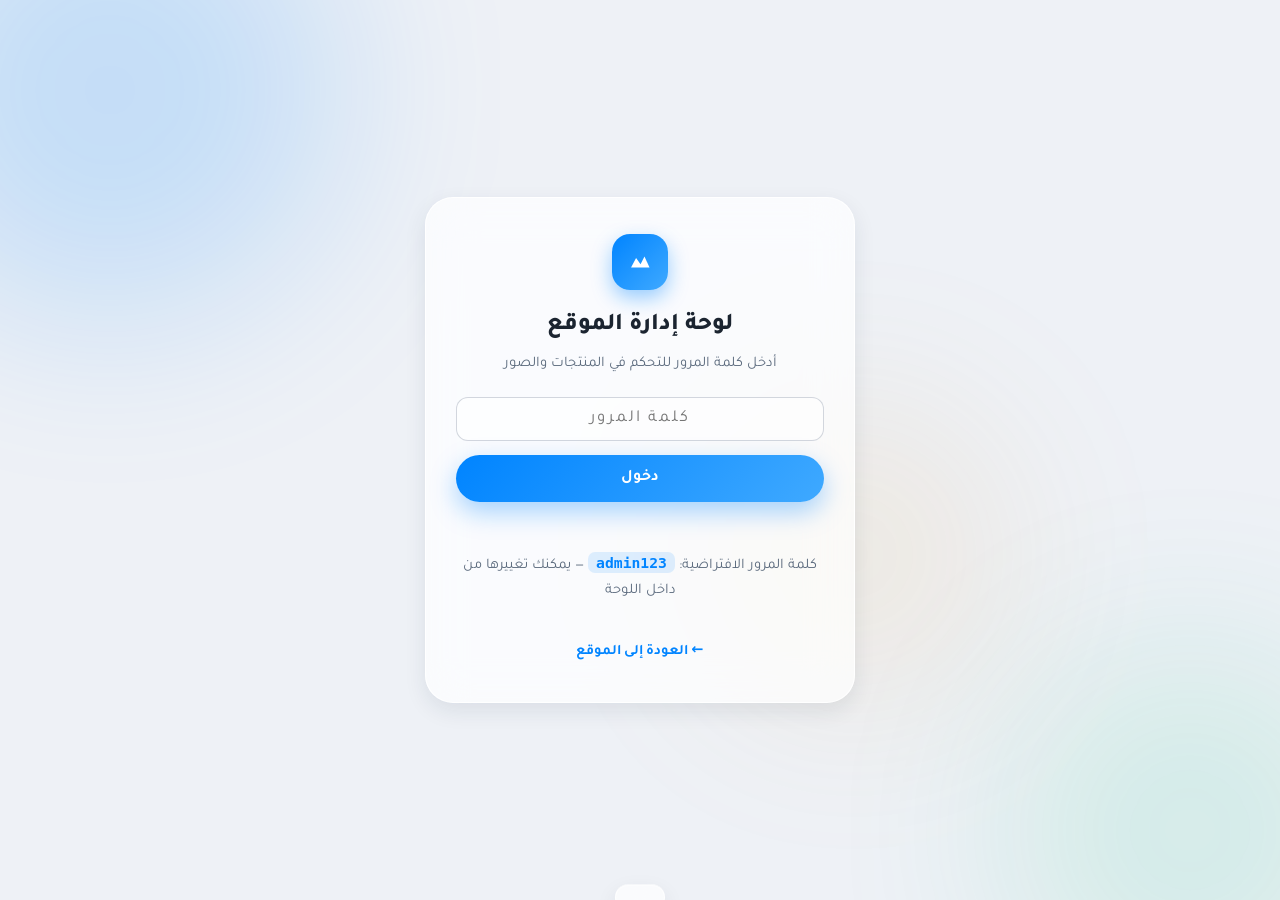
==== commit b1fd7f8d: "إبقاء منتجات المستخدم فقط وإزالة المنتجات الأصلية" ====
--- a/admin.html
+++ b/admin.html
@@ -101,7 +101,7 @@
       <h2>المنتجات <span class="count-badge" id="countLabel">0</span></h2>
       <div class="tool-actions">
         <button class="btn btn-ghost" id="changePassBtn">🔒 تغيير كلمة المرور</button>
-        <button class="btn btn-ghost" id="restoreBtn">↺ استعادة المنتجات الأصلية</button>
+        <button class="btn btn-ghost ghost-danger" id="removeDefaultsBtn">حذف المنتجات الأصلية</button>
         <button class="btn btn-ghost ghost-danger" id="clearBtn">حذف الكل</button>
       </div>
     </section>
--- a/css/style.css
+++ b/css/style.css
@@ -112,6 +112,8 @@
 .hero h1{font-size:clamp(2rem,4.4vw,3.4rem);line-height:1.25;font-weight:800;margin-bottom:18px}
 .lead{color:var(--muted);font-size:1.08rem;max-width:52ch}
 .hero-cta{display:flex;gap:14px;flex-wrap:wrap;margin:30px 0 34px}
+.hero-facts{display:flex;gap:10px;flex-wrap:wrap;margin-top:20px}
+.hero-facts span{padding:9px 16px;border-radius:999px;font-size:.83rem;font-weight:700;color:var(--text);box-shadow:var(--shadow-sm)}
 .hero-stats{display:flex;gap:34px;flex-wrap:wrap}
 .hero-stats strong{font-size:1.9rem;font-weight:800;color:var(--blue);display:block;line-height:1.2}
 .hero-stats span{font-size:.85rem;color:var(--muted)}
